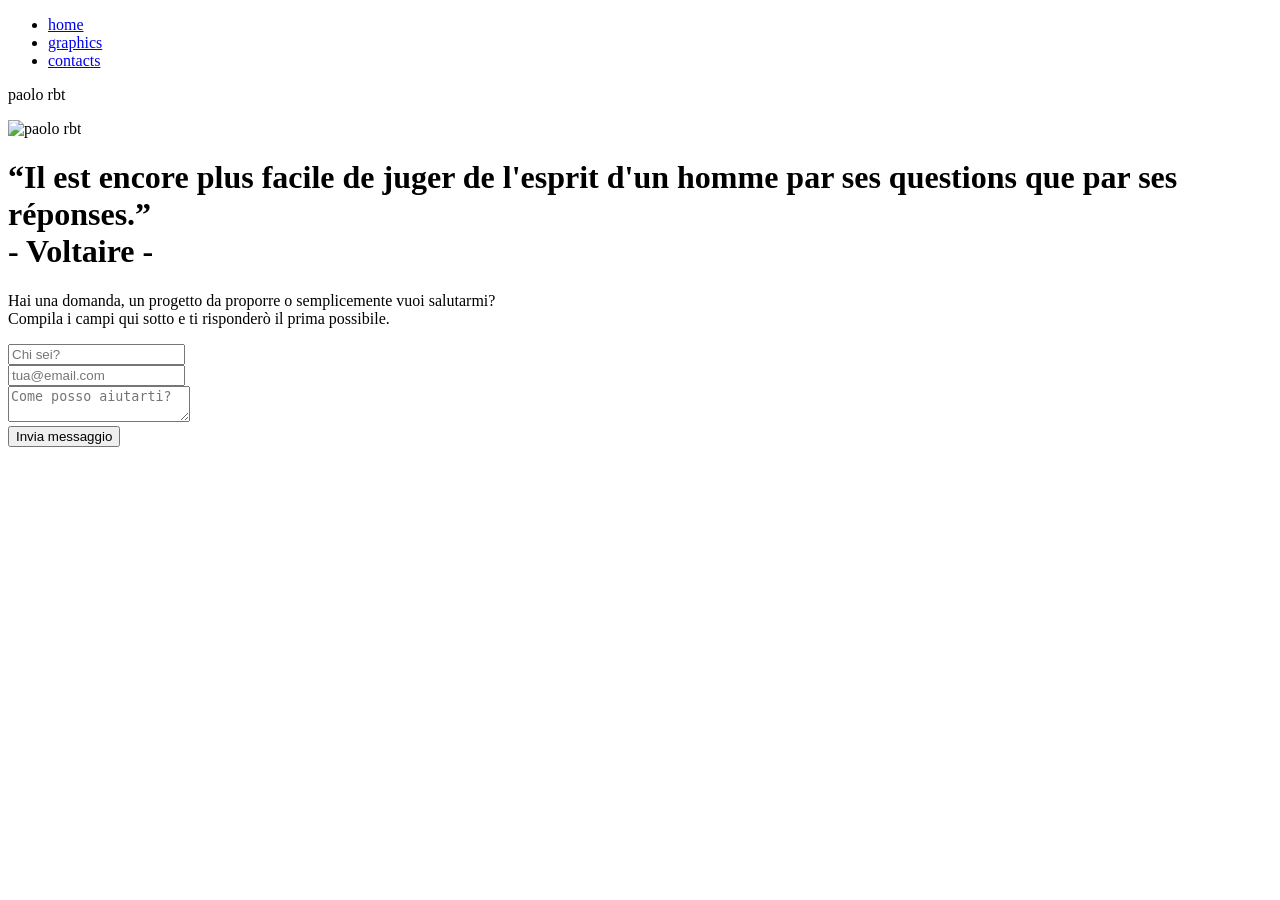
==== contact.html @ 7957651f "Add files via upload" ====
<!DOCTYPE html>
<html lang="en">
<head>
    <meta charset="UTF-8">
    <meta name="viewport" content="width=device-width, initial-scale=1.0">
    <link rel="stylesheet" href="style/style.css">

    <title>PAOLORBT</title>
</head>
<body>
    <main class="container">
        <div id="left">
            <div class="navbar">
                <span class="icon-bar"></span>
                <span class="icon-bar"></span>
                <span class="icon-bar"></span>
            </div>
                
            <nav class="nav">
                <ul>
                    <li><a href="index.html">home</a></li>
                    <li><a href="graphic.html">graphics</a></li>
                    <li><a href="contact.html">contacts</a></li>
                </ul>
            </nav>
            <P id="nome-logo">
                paolo rbt
            </P>
            <div id="social">

            </div>
        </div>
        <div id="centro">
            <img src="pictures/me.jpg" alt="paolo rbt">
        </div>
        <div class="contact-container"; id="destra">
            <h1 class="quote">
                “Il est encore plus facile de juger de l'esprit d'un homme par ses questions que par ses réponses.”<br>
                <span class="autore">- Voltaire -</span>
            </h1>
            <div id="contact-intro">
                <p>Hai una domanda, un progetto da proporre o semplicemente vuoi salutarmi?<br>
                    Compila i campi qui sotto e ti risponderò il prima possibile.</p>

                <!-- L'attributo action invia i dati tramite FormSubmit alla tua email -->
                <form action="https://formsubmit.co/prpetrignani@gmail.com" method="POST">
                    
                    <!-- Campo Nome -->
                    <div class="form-group">
                        <label for="nome"></label>
                        <input type="text" id="nome" name="nome" placeholder="Chi sei?" required>
                    </div>

                    <!-- Campo Email -->
                    <div class="form-group">
                        <label for="email"></label>
                        <input type="email" id="email" name="email" placeholder="tua@email.com" required>
                    </div>

                    <!-- Campo Messaggio -->
                    <div class="form-group">
                        <label for="messaggio"></label>
                        <textarea id="messaggio" name="messaggio" placeholder="Come posso aiutarti?" required></textarea>
                    </div>

                    <!-- Opzioni extra nascoste per FormSubmit (facoltative) -->
                    <!-- Oggetto dell'email che riceverai -->
                    <input type="hidden" name="_subject" value="Nuovo messaggio dal sito web!">
                    <!-- Disattiva il captcha se preferisci un invio diretto -->
                    <input type="hidden" name="_captcha" value="false">

                    <!-- Pulsante di invio -->
                </form>
            </div>
            <button type="submit" id="invia">Invia messaggio</button>
        </div>
    </main>
    <script src="scripts/menu.js"></script>
</body>
</html>
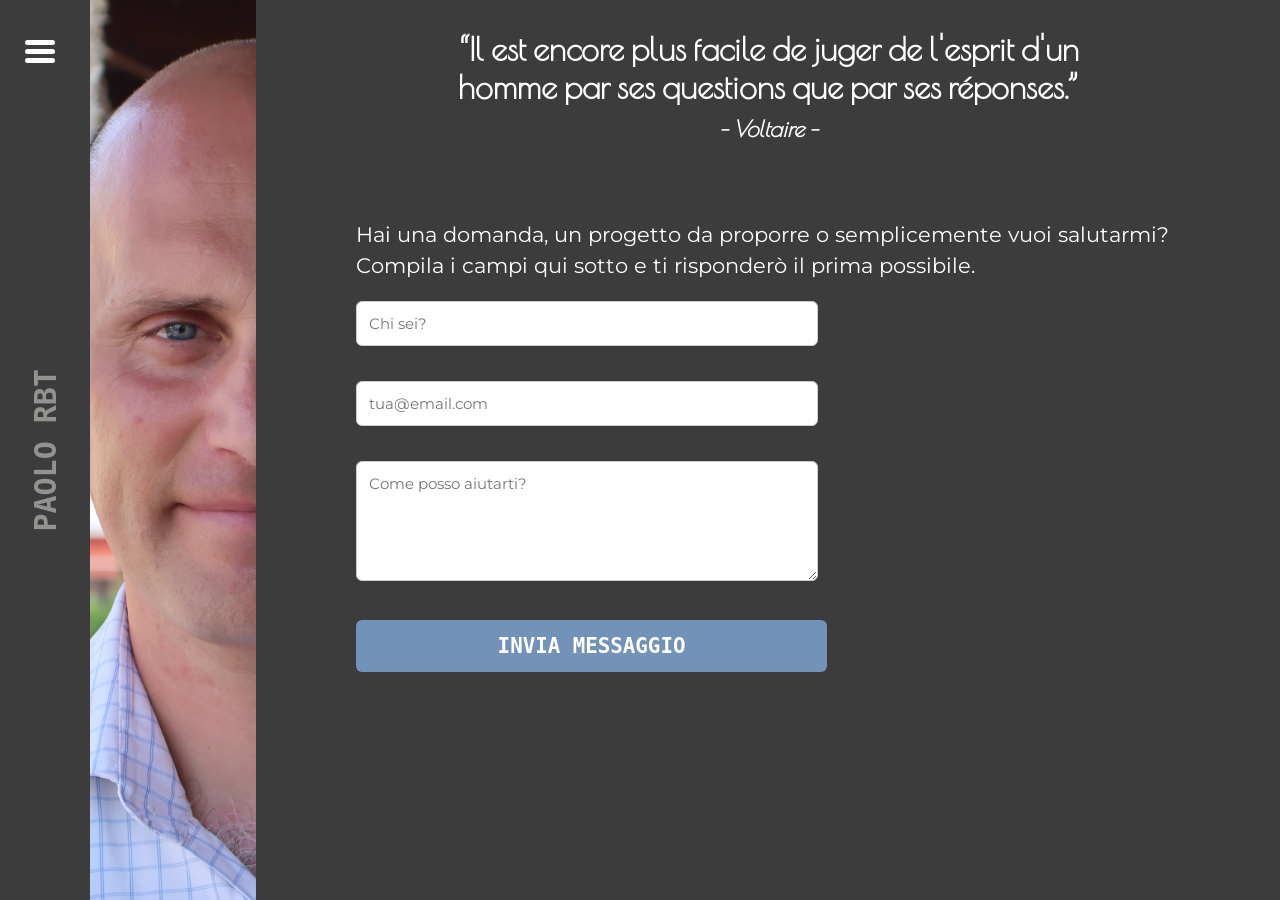
==== commit ab2465fc: "comparsa testo nascosto pagina grafics" ====
--- a/contact.html
+++ b/contact.html
@@ -72,7 +72,7 @@
                     <!-- Pulsante di invio -->
                 </form>
             </div>
-            <button type="submit" id="invia">Invia messaggio</button>
+            <button class="invia" type="submit" id="invia">Invia messaggio</button>
         </div>
     </main>
     <script src="scripts/menu.js"></script>
--- a/style/style.css
+++ b/style/style.css
@@ -0,0 +1,425 @@
+@import url('https://fonts.googleapis.com/css2?family=Iosevka+Charon+Mono:ital,wght@0,300;0,400;0,500;0,700;1,300;1,400;1,500;1,700&family=Mrs+Saint+Delafield&display=swap');
+@import url('https://fonts.googleapis.com/css2?family=Montserrat:ital,wght@0,100..900;1,100..900&family=Poiret+One&display=swap');
+
+* {
+    box-sizing: border-box;
+    margin: 0;
+    padding: 0;
+}
+
+.container {
+  display: flex;
+  flex-direction: row;
+}
+
+
+#left, #centro, #destra, .navbar, .right-section {
+    background: #3c3c3c;
+}
+
+#centro {
+    max-width: 20vw;
+}
+
+#left {
+    display: flex;
+    position: fixed;
+    top: 0;
+    left: 0;
+    height: 100vh;
+    width: 90px;
+    z-index: 1000;
+}
+
+.navbar {
+    padding: 10px;
+    position: fixed;
+    top: 30px;
+    left: 15px;
+}
+
+.icon-bar {
+    display: block;
+    width: 30px;
+    height: 5px;
+    background: #fff;
+    margin-bottom: 4px;
+    border-radius: 5px;
+    transition: 0.4s;
+}
+
+/* Tolgo il margine all'ultima barra dell'hamburger */
+.icon-bar:last-child {
+        margin-bottom: 0;
+    }
+
+/* TRASFORMAZIONE IN X */
+    /* Quando .navbar ha la classe .change, la prima barretta ruota*/
+    .change .icon-bar:nth-child(1) {
+        transform: rotate(-45deg) translate(-6px, 7px);
+    }
+
+    /* Quando .navbar ha la classe .change, nascondo la seconda barra */
+    .change .icon-bar:nth-child(2) {
+        opacity: 0;
+    }
+
+    /* Quando .navbar ha la classe .change, ruoto la terza barra */
+    .change .icon-bar:nth-child(3) {
+        transform: rotate(45deg) translate(-6px, -7px);
+    }
+
+nav {
+    width: 100%;
+    height: 100%;
+    position: fixed;
+    top: 0px;
+    left: 0;
+    background: rgba(60, 60, 60, .85);
+    transition: .5s;
+    transform: translateX(-100%);
+    z-index: 9999;
+}
+
+.open {
+    transform: translateX(90px);
+}
+
+nav ul {
+    list-style: none;
+    padding: 20px;
+    margin-top: 50px;
+}
+
+nav li {
+    font-family: "Iosevka Charon Mono", monospace;
+    font-weight: 700;
+    font-size: 180px;
+    text-transform: uppercase;
+    margin-top: -80px;
+}
+
+li {
+    transition: transform 0.6s ease;
+}
+
+a {
+    text-decoration: none;
+    color: #7392b7;
+}
+
+
+li:hover {
+    transform: scale(1.06) translate(75px);
+    color: #e6ebe0;
+}
+
+#nome-logo {
+    font-family: "Iosevka Charon Mono", monospace;
+    font-weight: 700;
+    font-size: 30px;
+    color: #e6ebe0;
+    opacity: 0.5;
+    text-transform: uppercase;
+    writing-mode: vertical-rl;
+    transform: rotate(180deg);
+    margin: auto;
+}
+
+#centro {
+    display: flex;
+    justify-content: flex-end;
+}
+
+#centro img {
+    height: 100vh;
+    
+}
+
+#destra {
+    flex: auto;
+}
+
+h1 {
+    color: #fff;
+    margin-top: 40px;
+}
+
+h2, button {
+    font-family: "Iosevka Charon Mono", monospace;
+    text-transform: uppercase;
+}
+
+button.piu, button.invia {
+    font-size: 1.3em;
+    font-weight: 700;
+}
+
+.quote {
+    margin: auto;
+    margin-top: 30px;
+    text-align: center;
+    font-family: 'Poiret One', Helvetica, sans-serif, serif;
+    max-width: 700px;
+}
+
+.autore {
+    font-size: 0.7em;
+    font-style: italic;
+}
+
+p {
+    font-family: "Montserrat", Arial, Helvetica, sans-serif;
+    font-size: 1.3em;
+    color: #fff;
+    line-height: 1.5em;
+}
+
+/* ------------pagina contatti------------ */
+
+/* Contenitore principale del form */
+
+#contact-intro, button.invia {
+    margin-left: 100px;
+}
+
+#contact-intro p{
+    margin-top: 75px;
+    margin-bottom: 20px;
+}
+
+@keyframes comparsaGraduale {
+from {
+    transform: translateY(-60px); /* Leggero spostamento dal basso */
+  }
+to {
+    opacity: 1;
+    transform: translateY(0);
+  }
+}
+
+form .form-group, #invia {
+    opacity: 0;
+    animation: comparsaGraduale 0.6s ease-out forwards;
+}
+
+    /* Gruppi di campi */
+.form-group {
+    margin-bottom: 35px;
+}
+
+form .form-group:nth-child(1) {
+    animation-delay: 0.2s;
+}
+
+form .form-group:nth-child(2) {
+    animation-delay: 0.4s;
+}
+
+form .form-group:nth-child(3) {
+    animation-delay: 0.6s;
+}
+
+#invia {
+    animation-delay: 0.8s;
+}
+
+label {
+    display: block;
+    margin-bottom: 8px;
+    font-weight: 600;
+    font-size: 14px;
+    color: red;
+}
+
+/* Stile degli input e della textarea */
+input[type="text"], input[type="email"], textarea {
+    width: 50%;
+    padding: 12px;
+    border: 1px solid #ccc;
+    border-radius: 6px;
+    font-size: 15px;
+    font-family: "Montserrat", Arial, Helvetica, sans-serif;
+    box-sizing: border-box;
+    transition: border-color 0.3s ease;
+}
+
+input[type="text"]:focus, input[type="email"]:focus, textarea:focus {
+    border-color: #0066cc;
+    outline: none;
+}
+
+textarea {
+    resize: vertical;
+    min-height: 120px;
+}
+
+        /* Pulsante di invio */
+button[type="submit"] {
+    width: 46%;
+    padding: 14px;
+    background-color: #7392b7;
+    color: #ffffff;
+    border: none;
+    border-radius: 6px;
+    font-weight: bold;
+    cursor: pointer;
+    transition: background-color 0.3s ease;
+}
+
+button[type="submit"]:hover {
+    background-color: #004c99;
+}
+
+/* ------------------------ */
+
+/* ------------GRAFICS------------ */
+
+/* Struttura principale della pagina */
+.container-graphic {
+    display: flex;
+    margin: 0 auto;
+    min-height: 100vh;
+}
+
+/* ------------------------------------
+    COLONNA SINISTRA (FISSA)
+------------------------------------ */
+.left-section {
+    height: 100vh; /* Forza l'altezza pari allo schermo */
+    position: sticky;
+    z-index: 10;
+    top: 0;
+    display: flex;
+    flex-direction: column;
+    justify-content: center;
+    align-items: center;
+    margin-left: 90px;
+}
+
+/* Contenitore e immagini di sinistra */
+.media-card {
+    width: 15vw;
+    height: calc(100vh / 3);
+    overflow: hidden;
+    box-shadow: 0 4px 6px rgba(0, 0, 0, 0.05);
+    /* Transizione fluida per l'effetto di evidenziazione */
+    transition: transform 0.4s ease, filter 0.4s ease, border-color 0.4s ease, opacity 0.4s ease;
+    opacity: 0.35;
+    filter: grayscale(80%);
+}
+
+.media-card img {
+    width: 100%;
+    height: 100%;
+    object-fit: cover;
+}
+
+/* Stato EVIDENZIATO attivato da JavaScript */
+.media-card.active {
+    opacity: 1;
+    filter: grayscale(0%);
+    transform: scale(1.03);
+    box-shadow: 0 10px 20px rgba(247, 247, 248, 0.3);
+}
+
+/* ------------------------------------
+    COLONNA DESTRA (SCORREVOLE)
+------------------------------------ */
+.right-section {
+    padding: 60px 100px;
+}
+
+.content-block {
+    min-height: 40vh; /* Assicura che ogni sezione richieda lo scorrimento */
+    display: flex;
+    flex-direction: column;
+    justify-content: center;
+    margin-bottom: 7vw;
+    padding: 30px;
+    border-radius: 12px;
+    box-shadow: 0 2px 4px #fff;
+    opacity: 0;
+    transform: translateY(60px);
+    transition: opacity 0.7s ease-out, transform 0.7s ease-out;
+    padding: 50px;
+}
+
+.content-block.active {
+    opacity: 1;
+    transform: translateY(0);
+}
+
+.content-block h2 {
+    font-size: 4em;
+    margin-bottom: 15px;
+    color: #7392b7;
+}
+
+.content-block p {
+    font-size: 1.1em;
+    color: fff;
+    margin-bottom: 10px;
+}
+
+/* ---paragrafo e materiale nascosto--- */
+.nascosto {
+    display: grid;
+    grid-template-rows: 0fr;
+    opacity: 0;
+    margin-top: 0;
+    padding-top: 0;
+    border-top: 1px solid rgba(255, 255, 255, 0);
+    transition:
+        grid-template-rows 0.9s ease,
+        opacity 0.9s ease,
+        margin-top 0.9s ease,
+        padding-top 0.9s ease,
+        border-color 0.9s ease;
+}
+
+/* Il figlio diretto deve avere overflow: hidden per permettere lo scorrimento verticale */
+.nascosto > * {
+    overflow: hidden;
+}
+
+.nascosto.visibile {
+    grid-template-rows: 1fr;
+    opacity: 1;
+    margin-top: 15px;
+    padding-top: 15px;
+    border-top-color: rgba(255, 255, 255, 0.2);
+}
+
+/* ---bottone "Scopri di più"--- */
+button.piu {
+    width: 20vw;
+    margin: auto;
+    background-color: #7392b7;
+    color: #fff;
+    border: none;
+    margin-top: 50px;
+    padding: 10px 20px;
+    border-radius: 5px;
+}
+
+/* Responsive per schermi piccoli (Smartphone/Tablet) */
+@media (max-width: 768px) {
+    .container-graphic {
+        flex-direction: column;
+    }
+    .left-section {
+        position: relative;
+        width: 100%;
+        height: auto;
+        border-right: none;
+        border-bottom: 1px solid #e0e0e0;
+        }
+    .right-section {
+        width: 100%;
+        padding: 20px;
+    }
+    .content-block {
+    min-height: flex-start;
+    }
+}
